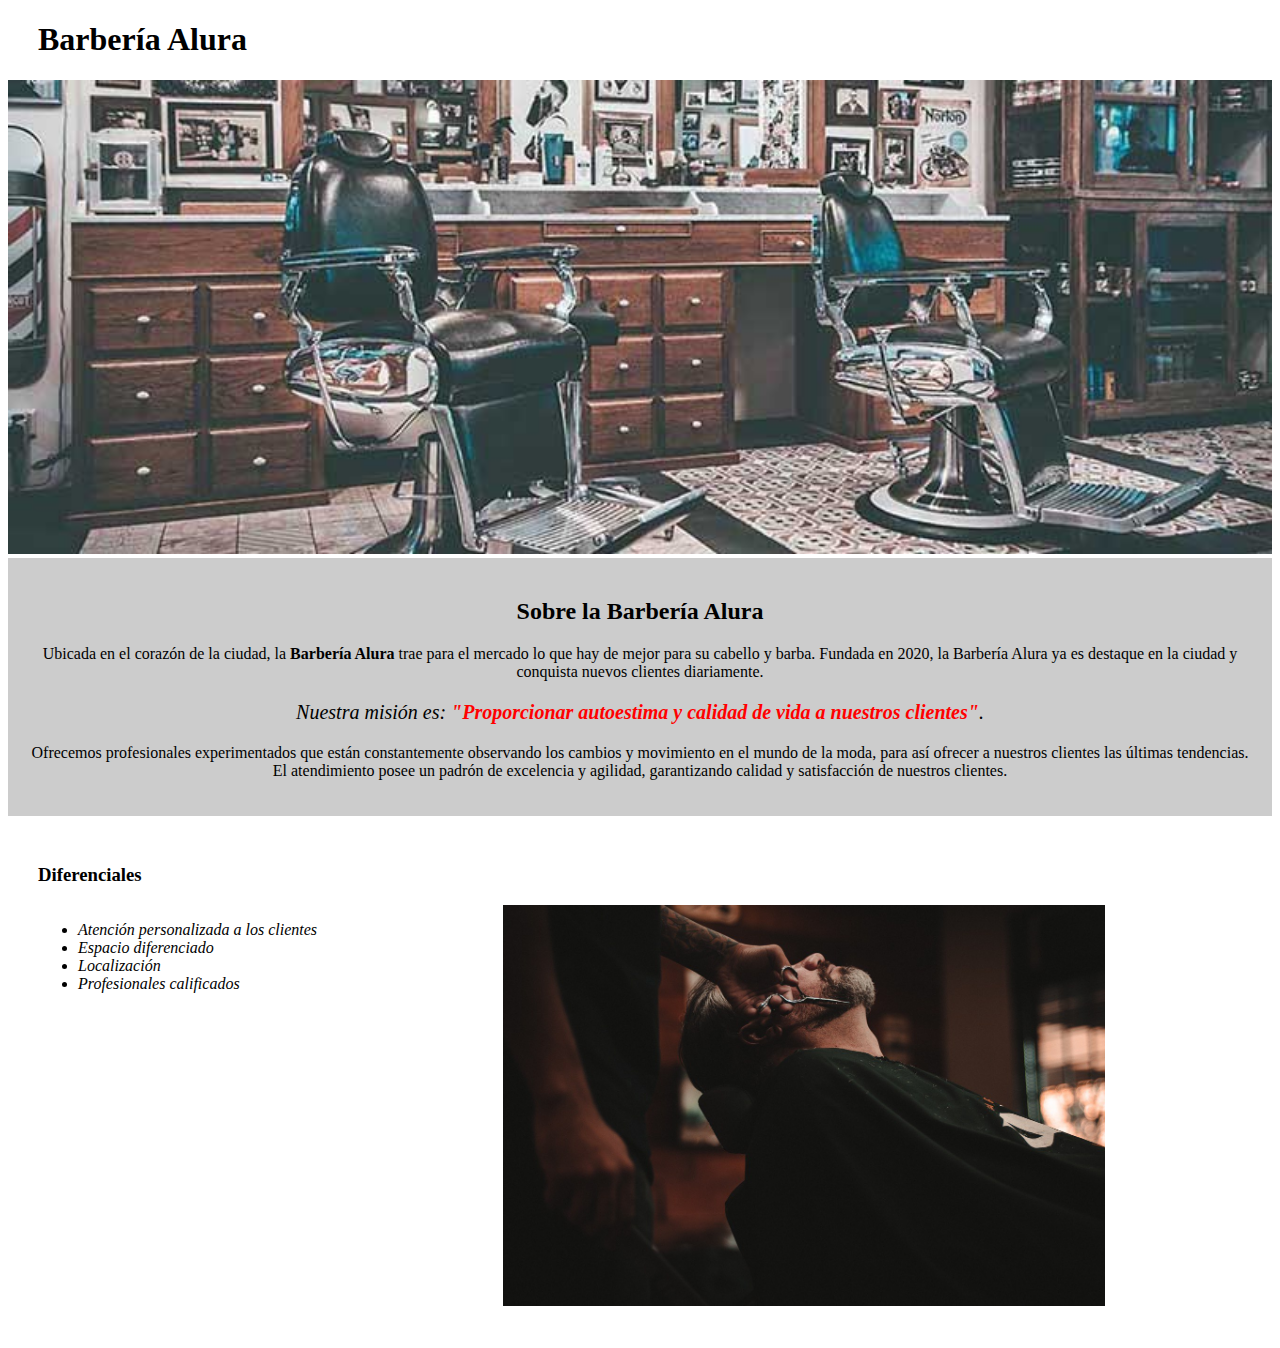
==== Primera_web/index.html @ b0ef0ec5 "primera página web" ====
<!DOCTYPE html>
<html lang="es">

    <head>
    
        <meta charset="UTF-8">
        <title>Barbería Alura</title>
        <link rel="stylesheet" href="css/style.css">

    </head>

    <body>

        <header>

            <h1 class="titulo-principal">Barbería Alura</h1>

        </header>

        <img id="banner" src="img/banner.jpg">

        <div class="principal">

            <h2 class="titulo-centralizado">Sobre la Barbería Alura</h2>

            <p>Ubicada en el corazón de la ciudad, la <strong>Barbería Alura</strong> trae para el mercado lo que hay de mejor para su cabello y barba. Fundada en 2020, la Barbería Alura ya es destaque en la ciudad y conquista nuevos clientes diariamente.</p>

            <p id="mision"><em>Nuestra misión es: <strong>"Proporcionar autoestima y calidad de vida a nuestros clientes"</strong>.</em></p>

            <p>Ofrecemos profesionales experimentados que están constantemente observando los cambios y movimiento en el mundo de la moda, para así ofrecer a nuestros clientes las últimas tendencias. El atendimiento posee un padrón de excelencia y agilidad, garantizando calidad y satisfacción de nuestros clientes.</p>

        </div>

        <div class="diferenciales">

            <h3>Diferenciales</h3>

            <ul>

                <li class="items">Atención personalizada a los clientes</li>
                <li class="items">Espacio diferenciado</li>
                <li class="items">Localización</li>
                <li class="items">Profesionales calificados</li>

            </ul>

            <img src="img/diferenciales.jpg" class="imgDiferencial">

        </div>

    </body>

</html>
---- Primera_web/css/style.css ----
.titulo-principal{
    padding-left: 30px;
}

#banner{
    width: 100%;
}

.principal{
    background-color: #CCCCCC;
    padding: 20px;
}

.titulo-centralizado{
    text-align: center;
}

p{
    text-align: center;
}

em strong{
    color: #FF0000;
}

#mision{
    font-size: 20px;
}

.diferenciales{
    background-color: #FFFFFF;
    padding: 30px;
}

h2{
    text-align: center;
}

ul{
    display: inline-block;
    vertical-align: top;
    width: 20%;
    margin-right: 15%;
}

.items{
    font-style: italic;
}

.imgDiferencial{
    width: 50%;
}
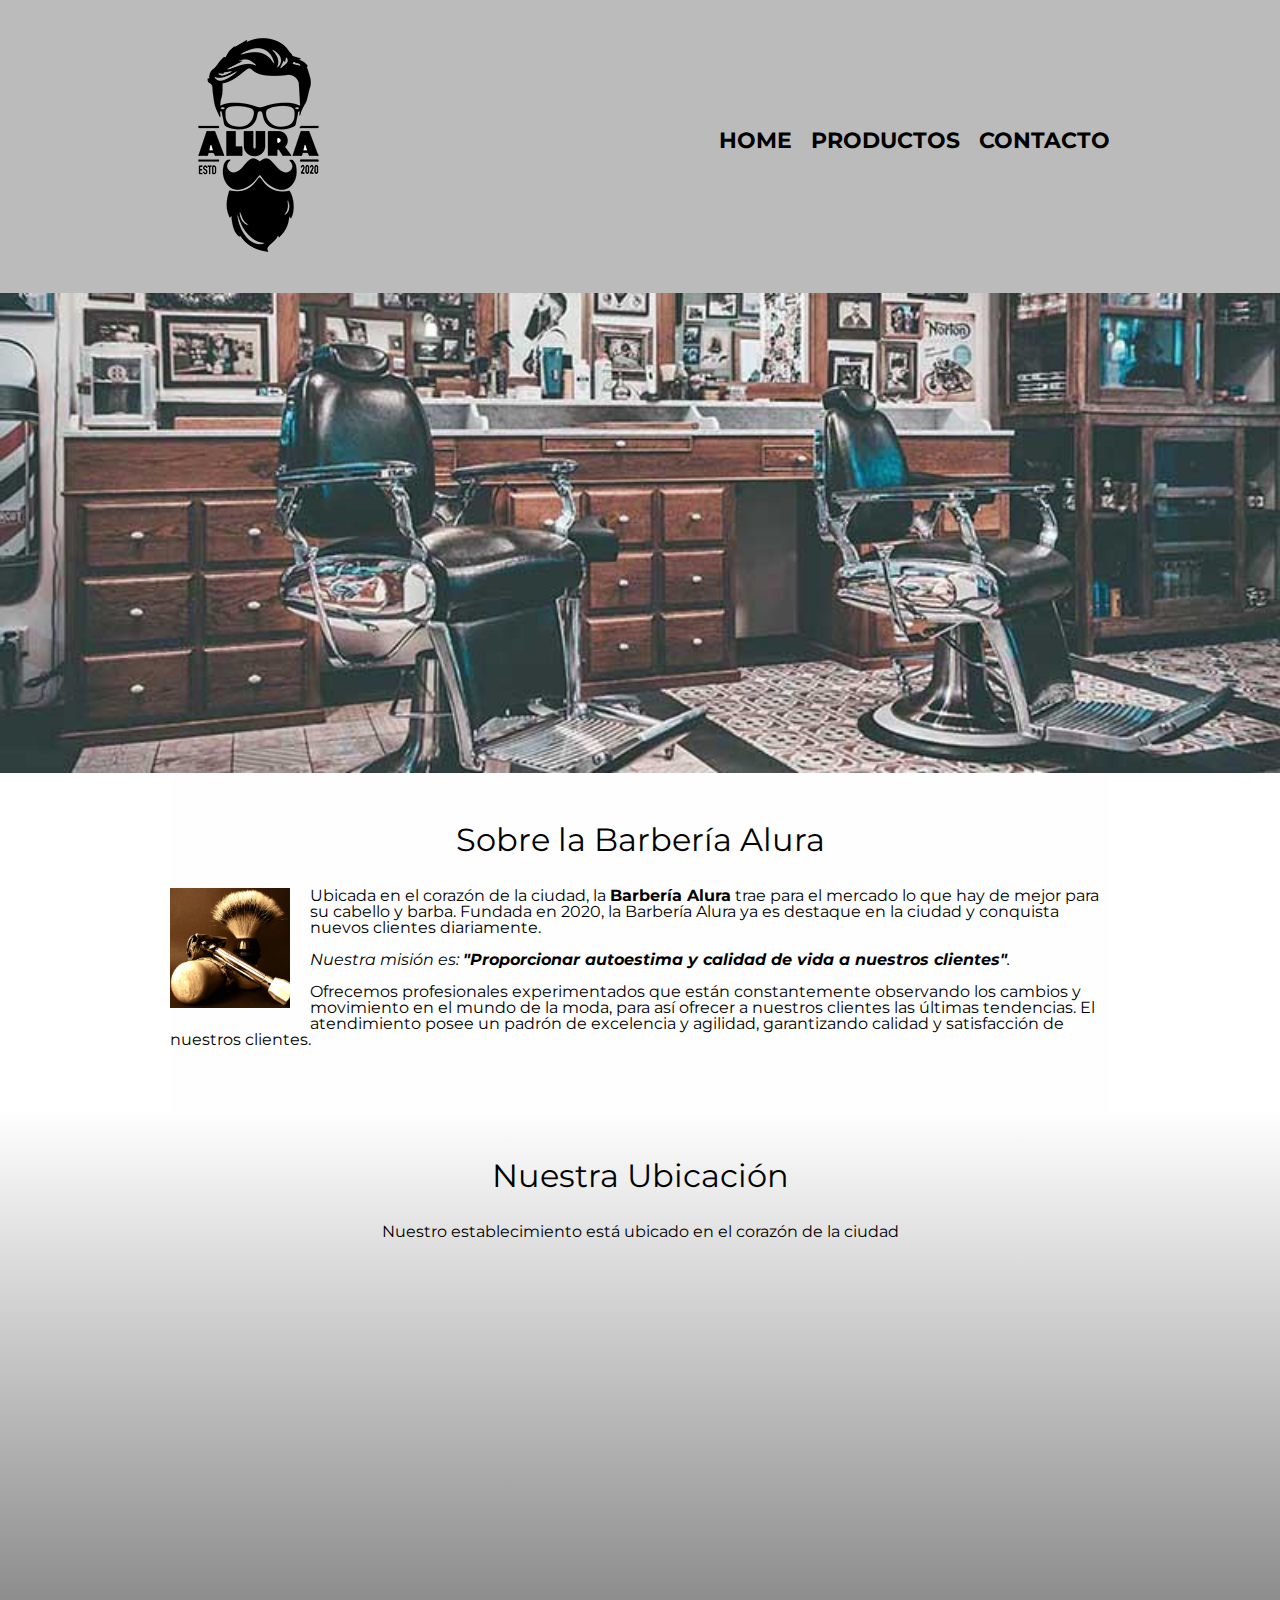
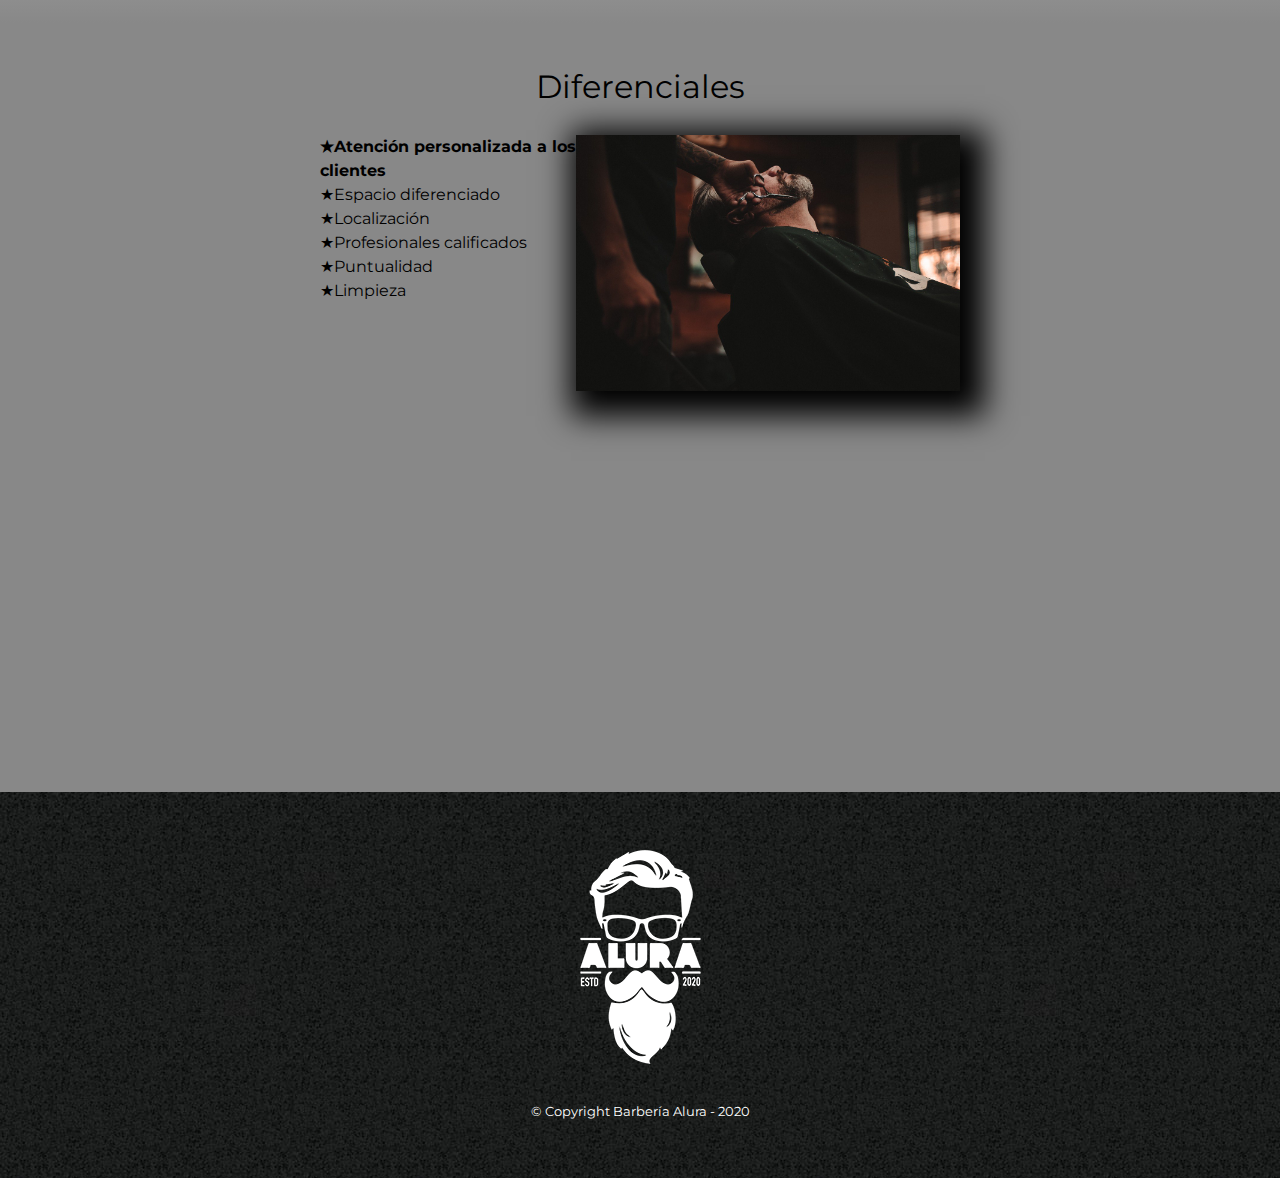
==== commit 3edf338b: "subimos cambios" ====
--- a/Primera_web/index.html
+++ b/Primera_web/index.html
@@ -5,48 +5,77 @@
     
         <meta charset="UTF-8">
         <title>Barbería Alura</title>
+        <link rel="stylesheet" href="css/reset.css">
         <link rel="stylesheet" href="css/style.css">
+        <link href="https://fonts.googleapis.com/css2?family=Montserrat:wght@300&display=swap" rel="stylesheet">
 
     </head>
 
     <body>
 
         <header>
-
-            <h1 class="titulo-principal">Barbería Alura</h1>
-
+            <div class="caja">
+                <h1><img src="img/logo.png"></h1>
+                <nav>
+                    <ul>
+                        <li><a href="index.html">Home</a></li>
+                        <li><a href="productos.html">Productos</a></li>
+                        <li><a href="contacto.html">Contacto</a></li>
+                    </ul>
+                </nav>
+            </div>
         </header>
 
-        <img id="banner" src="img/banner.jpg">
+        <img class="banner" src="img/banner.jpg">
 
-        <div class="principal">
+        <main>
+            <section class="principal">
 
-            <h2 class="titulo-centralizado">Sobre la Barbería Alura</h2>
+                <h2 class="titulo-principal">Sobre la Barbería Alura</h2>
+                <img class="utensilios" src="img/utensilios.jpg" alt="utensilios de un barbero.">
+    
+                <p>Ubicada en el corazón de la ciudad, la <strong>Barbería Alura</strong> trae para el mercado lo que hay de mejor para su cabello y barba. Fundada en 2020, la Barbería Alura ya es destaque en la ciudad y conquista nuevos clientes diariamente.</p>
+    
+                <p id="mision"><em>Nuestra misión es: <strong>"Proporcionar autoestima y calidad de vida a nuestros clientes"</strong>.</em></p>
+    
+                <p>Ofrecemos profesionales experimentados que están constantemente observando los cambios y movimiento en el mundo de la moda, para así ofrecer a nuestros clientes las últimas tendencias. El atendimiento posee un padrón de excelencia y agilidad, garantizando calidad y satisfacción de nuestros clientes.</p>
+    
+            </section>
 
-            <p>Ubicada en el corazón de la ciudad, la <strong>Barbería Alura</strong> trae para el mercado lo que hay de mejor para su cabello y barba. Fundada en 2020, la Barbería Alura ya es destaque en la ciudad y conquista nuevos clientes diariamente.</p>
+            <section class="mapa">
+                <h3 class="titulo-principal">Nuestra Ubicación</h3>
+                <p>Nuestro establecimiento está ubicado en el corazón de la ciudad</p>
+                <div class="mapa-contenido">
+                    <iframe src="https://www.google.com/maps/embed?pb=!1m18!1m12!1m3!1d34784.869470159!2d-46.65499870427411!3d-23.593248407555798!2m3!1f0!2f0!3f0!3m2!1i1024!2i768!4f13.1!3m3!1m2!1s0x94ce5a2b2ed7f3a1%3A0xab35da2f5ca62674!2sCaelum%20-%20Education%20and%20Innovation!5e0!3m2!1ses-419!2sbr!4v1602972945026!5m2!1ses-419!2sbr" width="100%" height="300" frameborder="0" style="border:0;" allowfullscreen="" aria-hidden="false" tabindex="0"></iframe>
+                </div>
+             </section>
+    
+            <section class="diferenciales">
+    
+                <h3 class="titulo-principal">Diferenciales</h3>
+    
+                <div class="contenido-diferenciales">
+                    <ul class="lista-diferenciales">
+                        <li class="items">Atención personalizada a los clientes</li>
+                        <li class="items">Espacio diferenciado</li>
+                        <li class="items">Localización</li>
+                        <li class="items">Profesionales calificados</li>
+                        <li class="items">Puntualidad</li>
+                        <li class="items">Limpieza</li>
+                    </ul><img src="img/diferenciales.jpg" class="imagen-diferenciales">
+                </div>
 
-            <p id="mision"><em>Nuestra misión es: <strong>"Proporcionar autoestima y calidad de vida a nuestros clientes"</strong>.</em></p>
+                <div class="video">
+                    <iframe width="560" height="315" src="https://www.youtube.com/embed/wcVVXUV0YUY" frameborder="0" allow="accelerometer; autoplay; clipboard-write; encrypted-media; gyroscope; picture-in-picture" allowfullscreen></iframe>
+                </div>
+    
+            </section>
+        </main>
 
-            <p>Ofrecemos profesionales experimentados que están constantemente observando los cambios y movimiento en el mundo de la moda, para así ofrecer a nuestros clientes las últimas tendencias. El atendimiento posee un padrón de excelencia y agilidad, garantizando calidad y satisfacción de nuestros clientes.</p>
-
-        </div>
-
-        <div class="diferenciales">
-
-            <h3>Diferenciales</h3>
-
-            <ul>
-
-                <li class="items">Atención personalizada a los clientes</li>
-                <li class="items">Espacio diferenciado</li>
-                <li class="items">Localización</li>
-                <li class="items">Profesionales calificados</li>
-
-            </ul>
-
-            <img src="img/diferenciales.jpg" class="imgDiferencial">
-
-        </div>
+        <footer>
+            <img src="img/logo-blanco.png">
+            <p class="copyright">&copy Copyright Barbería Alura - 2020</p>
+        </footer>
 
     </body>
 
--- a/Primera_web/css/style.css
+++ b/Primera_web/css/style.css
@@ -1,52 +1,254 @@
+body {
+    font-family: 'Montserrat', sans-serif;
+}
+
+header{
+    background-color: #BBBBBB;
+    padding: 20px 0;
+}
+
+.caja{
+    width: 940px;
+    position: relative;
+    margin: 0 auto;
+}
+
+nav{
+    position: absolute;
+    top: 110px;
+    right: 0;
+}
+
+nav li{
+    display: inline;
+    margin: 0 0 0 15px;
+}
+
+nav a{
+    text-transform: uppercase;
+    color: #000000;
+    font-weight: bold;
+    font-size: 22px;
+    text-decoration: none;
+}
+
+nav a:hover{
+    color: #c78c19;
+    text-decoration: underline;
+}
+
+nav a:active{
+    color: #088c19;
+}
+
+.productos{
+    width: 940px;
+    margin: 0 auto;
+    padding: 50px;
+}
+
+.productos li{
+    display: inline-block;
+    text-align: center;
+    width: 30%;
+    vertical-align: top;
+    margin:0 1.5%;
+    padding: 30px 20px;
+    box-sizing: border-box;
+    border: 2px solid #000000;
+    border-radius: 10px;
+}
+
+.productos li:hover{
+    border-color: #c78c19;
+}
+
+.productos li:active{
+    border-color: #088c19;
+}
+
+.productos li:hover h2{
+    font-size: 33px;
+}
+
+.productos h2{
+    font-size: 30px;
+    font-weight: bold;
+}
+
+.producto-descripcion{
+    font-size: 18px;
+}
+
+.producto-precio{
+    font-size: 20px;
+    font-weight: bold;
+    margin-top: 10px;
+}
+
+footer{
+    text-align: center;
+    background: url(../img/bg.jpg);
+    padding: 40px;
+}
+
+.copyright{
+    color: #FFFFFF;
+    font-size: 13px;
+    margin: 20px;
+}
+
+form{
+    margin: 40px 0;
+}
+
+form label, form legend{
+    display: block;
+    font-size: 20px;
+    margin: 0 0 10px;
+}
+
+.input-padron{
+    display: block;
+    margin: 0 0 20px;
+    padding: 10px 25px;
+    width: 50%;
+}
+
+.checkbox{
+    margin: 20px 0;
+}
+
+.enviar{
+    width: 40%;
+    padding: 15px 0;
+    font-size: 18px;
+    font-weight: bold;
+    color: white;
+    background: orange;
+    border: none;
+    border-radius: 5px;
+    transition: 1s all;
+    cursor: pointer;
+}
+
+.enviar:hover{
+    background: darkorange;
+    transform: scale(1.2);
+}
+
+table{
+    margin: 40px 40px;
+}
+
+thead{
+    background: #555555;
+    color: white;
+    font-weight: bold;
+}
+
+td, th{
+    border: 1px solid #000000;
+    padding: 8px 15px;
+}
+
+/*Aquí inicia el CSS para nuestra home*/
+.banner{
+    width: 100%;
+}
+
+
 .titulo-principal{
-    padding-left: 30px;
-}
-
-#banner{
-    width: 100%;
-}
-
-.principal{
-    background-color: #CCCCCC;
-    padding: 20px;
-}
-
-.titulo-centralizado{
-    text-align: center;
-}
-
-p{
-    text-align: center;
-}
-
-em strong{
-    color: #FF0000;
-}
-
-#mision{
-    font-size: 20px;
-}
-
-.diferenciales{
-    background-color: #FFFFFF;
-    padding: 30px;
-}
-
-h2{
-    text-align: center;
-}
-
-ul{
+    text-align: center;
+    font-size: 2em;
+    margin: 0 0 1em;
+    clear:left;
+}
+
+
+.principal p{
+    margin: 0 0 1em;
+}
+
+
+.principal strong{
+    font-weight: bold;
+}
+
+
+.principal em{
+    font-style: italic;
+}
+
+
+.utensilios{
+    width: 120px;
+    float:left;
+    margin: 0 20px 20px 0;
+}
+
+.mapa {
+    padding: 3em 0;
+    background: linear-gradient(#FEFEFE, #888888);
+}
+
+.mapa p{
+    margin: 0 0 2em;
+    text-align: center;
+}
+
+.mapa-contenido {
+    width: 940px;
+    margin: 0 auto;
+}
+
+.principal {
+    padding: 3em 0;
+    background: #FEFEFE;
+    width: 940px;
+    margin: 0 auto;
+}
+
+.diferenciales {
+    padding: 3em 0;
+    background: #888888;
+}
+
+.contenido-diferenciales {
+    width: 640px;
+    margin: 0 auto;
+}
+
+.lista-diferenciales {
+    width: 40%;
     display: inline-block;
     vertical-align: top;
-    width: 20%;
-    margin-right: 15%;
-}
-
-.items{
-    font-style: italic;
-}
-
-.imgDiferencial{
-    width: 50%;
-}+}
+
+.items {
+    line-height: 1.5;
+}
+
+.items:before{
+    content:"★"
+}
+
+.items:first-child {
+    font-weight: bold;
+}
+
+.imagen-diferenciales{
+    width: 60%;
+    transition: 400ms;
+    box-shadow: 10px 10px 30px 15px #000000;
+}
+
+.imagen-diferenciales:hover{
+    opacity: 0.3;
+}
+
+.video {
+    width: 560px;
+    margin: 1em auto;
+}
+
